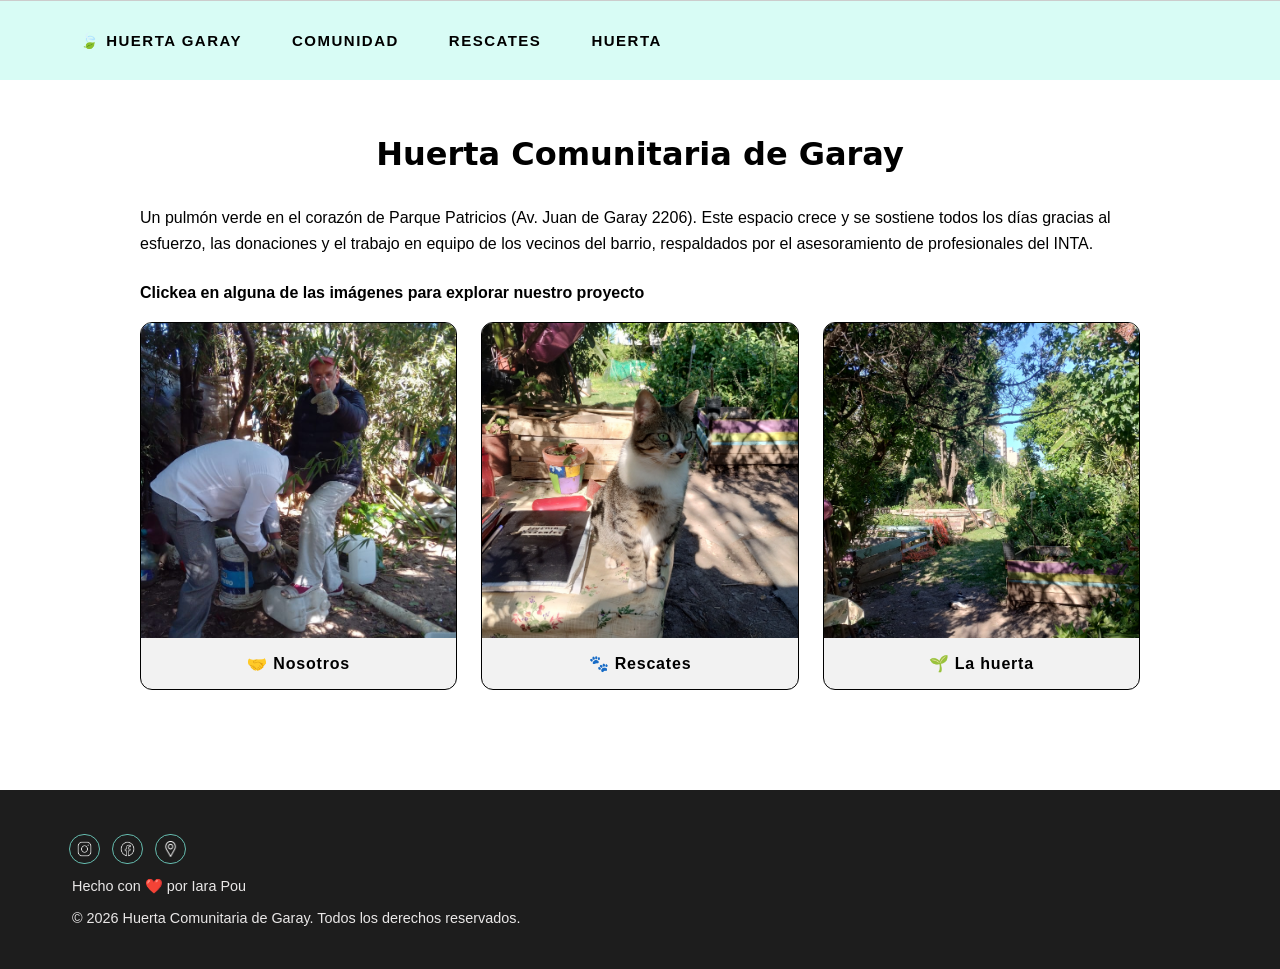
==== index.html @ 4226db48 "Mejora texto de la web" ====
<!DOCTYPE html>
<html lang="es">

<head>
    <meta charset="UTF-8">
    <meta name="viewport" content="width=device-width, initial-scale=1.0">
    <link rel="stylesheet" href="css/style.css">
    <link rel="icon" type="image/svg+xml" href="img/favicon.svg">
    <title>Huerta Comunitaria Garay</title>
</head>

<body>

    <!-- 

Nombre de la galería (cómo título, es un H1). 
Mi nombre y apellido en el footer.
Una breve presentación del tema.
Una galería de fotos previa, para que al hacer click sobre las mismas, sirva como redirección a los otros html.
Enlaces para acceder a cada elemento en un navbar superior.
Un encabezado y un pie de página.

-->
    <header>
        <nav>
            <ul>
                <li><a href="index.html"> 🍃 Huerta garay </a></li>
                <li><a href="comunidad.html">Comunidad</a></li>
                <li><a href="rescates.html">Rescates</a></li>
                <li><a href="huerta.html">Huerta</a></li>
            </ul>
        </nav>
    </header>

    <main>
        <h1>Huerta Comunitaria de Garay</h1>

        <section class="texto-explicacion">
            
            <p>Un pulmón verde en el corazón de Parque Patricios (Av. Juan de Garay 2206). Este espacio crece y se
                sostiene todos los días gracias al esfuerzo, las donaciones y el trabajo en equipo de los vecinos del
                barrio, respaldados por el asesoramiento de profesionales del INTA.</p>

            
            <strong style="margin-top: 0.5em;">Clickea en alguna de las imágenes para explorar nuestro proyecto</strong>

            <div class="galeria">
                <a href="comunidad.html">
                    <img src="img/pulgar.jpg" alt="Comunidad de la huerta" width="300">
                    <span>🤝 Nosotros</span>
                </a>
                <a href="rescates.html">
                    <img src="img/huerta-gatitos-2.jpg" alt="Rescates en la huerta" width="300">
                    <span>🐾 Rescates</span>
                </a>
                <a href="huerta.html">
                    <img src="img/canteros.jpg" alt="Vista general de la huerta" width="300">
                    <span>🌱 La huerta</span>
                </a>
            </div>

        </section>
    </main>

    <footer>
        <span>
            <a class="red-social" href="https://www.instagram.com/huerta_de_garay/" target="_blank"
                rel="noopener noreferrer"><span class="icono-red" aria-hidden="true"><img
                        src="img/icons8-instagram-50.png" alt=""></span></a>
            <a class="red-social" href="https://www.facebook.com/lahuertadegaray/" target="_blank"
                rel="noopener noreferrer"><span class="icono-red icono-facebook" aria-hidden="true"><img
                        src="img/icons8-facebook-50.png" alt=""></span></a>
            <a class="red-social" href="https://maps.app.goo.gl/JcvgZyZxgvUF232e9" target="_blank"
                rel="noopener noreferrer"><span class="icono-red" aria-hidden="true"><img
                        src="img/marcador-de-posicion.png" alt=""></span></a>
        </span>
        <p>Hecho con ❤️ por Iara Pou</p>
        <p>&copy; 2026 Huerta Comunitaria de Garay. Todos los derechos reservados.</p>
    </footer>

</body>

</html>
---- css/style.css ----
* {
    font-family: 'Helvetica', sans-serif;
    margin: 0;
    padding: 0;
}

nav {
    background-color: #d8fcf5;
    position: fixed;
    top: 0;
    left: 0;
    z-index: 1300;
    width: 100%;
    height: 80px;
    padding: 0;
    margin: 0 auto;
    box-sizing: border-box;
    border-top: 1px solid #ccc;
    display: grid;
    overflow: hidden;
}

nav ul {
    display: flex;
    align-items: center;
    list-style-type: none;
    gap: 50px;
    margin: 0;
    padding: 0 5em;
    height: 100%;
}

nav ul a {
    position: relative;
    display: inline-block;
    text-decoration: none;
    color: #000;
    font-weight: 700;
    letter-spacing: .1em;
    text-transform: uppercase;
    font-size: 15px;
    line-height: 1;
    transition: font-size 0.3s ease;
}

nav ul a:hover {
    font-size: 17px;
}

main {
    margin-block: 135px 100px;
    padding: 0 5em;
}

h1 {
    font-family: "Space Grotesk", system-ui, sans-serif;
    text-align: center;
    margin-bottom: 1em;
}

h2 {
    font-family: "Space Grotesk", system-ui, sans-serif;
    margin-top: 2em;
}

.texto-explicacion {
    width: 100%;
    max-width: 1000px;
    margin: 2em auto 0;
    line-height: 1.6;
    display: flex;
    flex-direction: column; 
    gap: 1em;
}

.foto {

    overflow: hidden;
}

.galeria {
    display: grid;
    grid-template-columns: repeat(auto-fit, minmax(220px, 1fr));
    gap: 1.5em;
    width: 100%;
    max-width: 1000px;
}

.galeria a {
    position: relative;
    display: flex;
    flex-direction: column;
    overflow: hidden;
    border-radius: 12px;
    background-color: #f2f2f2;
    color: #000;
    text-decoration: none;
    transition: transform 0.25s ease, box-shadow 0.25s ease, border-color 0.25s ease;
    border: #000 solid 1px;
}

.galeria img {
    display: block;
    width: 100%;
    aspect-ratio: 1;
    object-fit: cover;
    transition: transform 0.35s ease, filter 0.35s ease;
}

.galeria span {
    padding: 0.8em 1em;
    font-weight: 700;
    text-align: center;
    text-decoration: none;
    color: #000;
    font-weight: bold;
    letter-spacing: .05em;

}

.galeria a:hover,
.galeria a:focus-visible {
    transform: translateY(-6px);
}

.galeria-comunidad {
    display: grid;
    grid-template-columns: repeat(3, minmax(140px, 1fr));
    grid-auto-rows: minmax(140px, 220px);
    gap: 1.5em;
    width: 100%;
    max-width: 1000px;
    margin: 2em auto 0;
}

.galeria-comunidad .foto {
    display: grid;
    place-items: center;
    border-radius: 12px;
    background-color: #f2f2f2;
    color: #08756c;
    font-weight: 700;
}

.galeria-comunidad .foto:nth-child(1) {
    grid-row: span 2;
}

.galeria-comunidad .foto:nth-child(2) {
    grid-column: span 2;
}

.galeria-comunidad .foto img {
    width: 100%;
    height: 100%;
    object-fit: cover;
    border-radius: 10px;
}

.galeria-rescates {
    display: grid;
    grid-template-columns: repeat(3, minmax(140px, 1fr));
    grid-auto-rows: minmax(140px, 220px);
    gap: 1.5em;
    width: 100%;
    max-width: 1000px;
    margin: 2em auto 0;
}

.galeria-rescates .foto {
    display: grid;
    place-items: center;
    border-radius: 12px;
    background-color: #f2f2f2;
    color: #08756c;
    font-weight: 700;
}

.galeria-rescates .foto:nth-child(1) {
    grid-column: span 2;
}

.galeria-rescates .foto img {
    width: 100%;
    height: 100%;
    object-fit: cover;
    border-radius: 10px;
}

.galeria-huerta {
    display: grid;
    grid-template-columns: repeat(3, minmax(140px, 1fr));
    grid-auto-rows: minmax(140px, 220px);
    gap: 1.5em;
    width: 100%;
    max-width: 1000px;
    margin: 2em auto 0;
}

.galeria-huerta .foto {
    display: grid;
    place-items: center;
    border-radius: 12px;
    background-color: #f2f2f2;
    color: #08756c;
    font-weight: 700;
}

.galeria-huerta .foto:nth-child(2) {
    grid-row: span 2;
}

.galeria-huerta .foto img {
    width: 100%;
    height: 100%;
    object-fit: cover;
    border-radius: 10px;
}

footer {
    font-size: 0.9em;
    background-color: #1d1d1d;
    color: #e9e7e7;
    padding: 1em;
    display: flex;
    flex-direction: column;
    align-items: space-around;
    padding: 3em 5em;
    gap: 1em;
}

footer a.red-social {
    display: inline-flex;
    align-items: center;
    gap: 0.5em;
    margin: 0 0.3em;
    text-decoration: none;
    font-weight: 700;
}

footer>span {
    margin-left: -0.5em;
}

.icono-red {
    display: inline-grid;
    width: 2.2em;
    height: 2.2em;
    place-items: center;
    border: 1.5px solid #72d8c9d7;
    border-radius: 50%;
    color: #72d8c8;
    font-size: 0.9em;
    line-height: 1;
    transition: background-color 0.3s ease, border-color 0.3s ease, color 0.3s ease, transform 0.3s ease;
}

.icono-red img {
    width: 1.2em;
    height: 1.2em;
    object-fit: contain;
    transition: filter 0.3s ease;
}

footer a.red-social:hover .icono-red {
    background-color: #72d8c8;
    color: #1d1d1d;
}

footer a.red-social:hover .icono-red img {
    filter: none;
}

footer a img {
    height: 2.5em;
    filter: invert(100%);
}

footer a img:hover {
    filter: none;
}
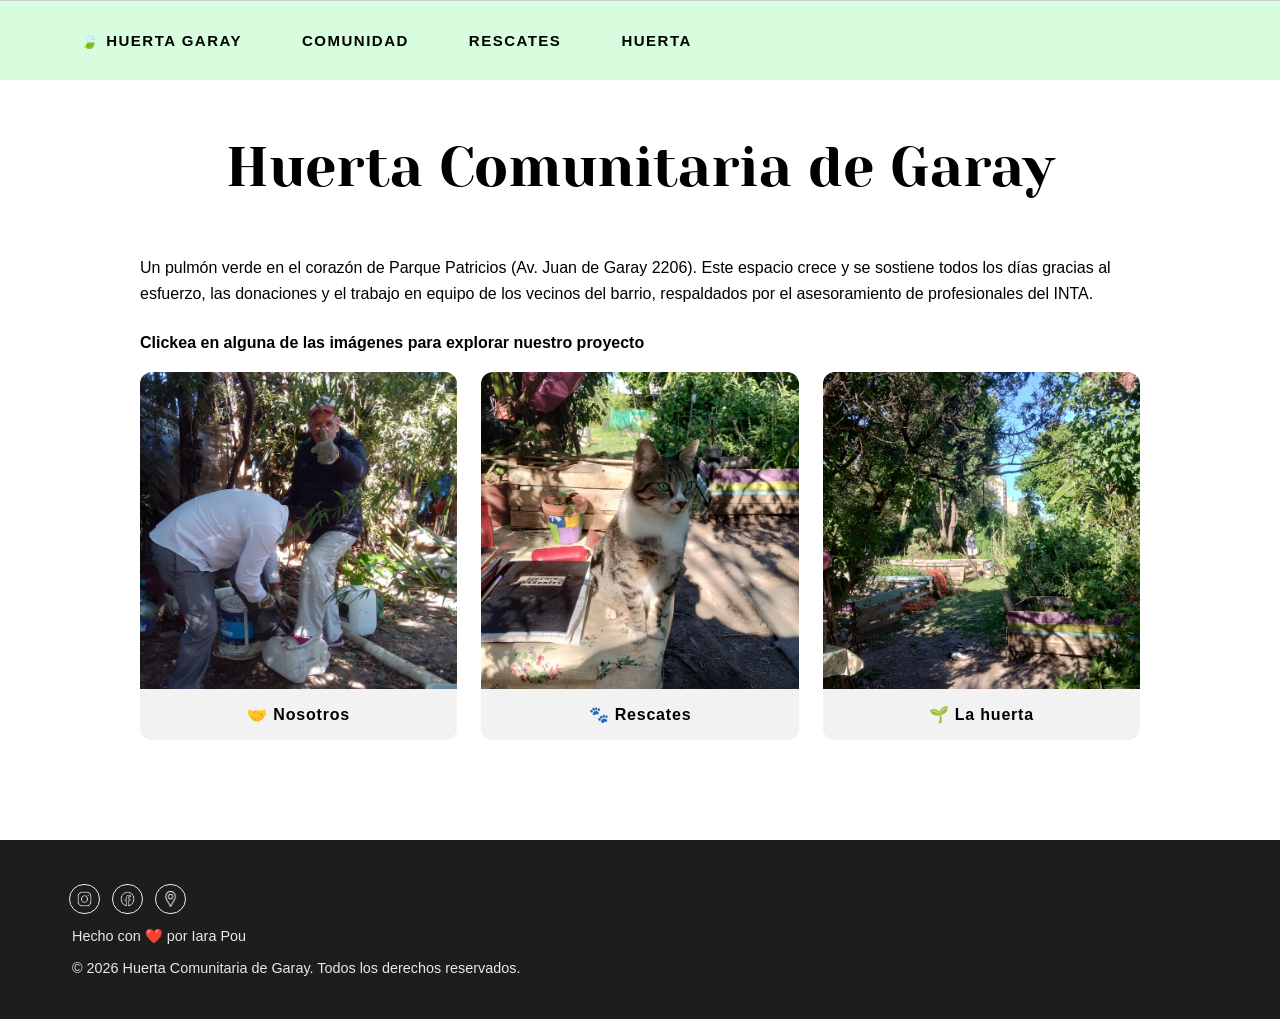
==== commit 36716ac9: "Mejora nombres y formatos" ====
--- a/index.html
+++ b/index.html
@@ -4,6 +4,13 @@
 <head>
     <meta charset="UTF-8">
     <meta name="viewport" content="width=device-width, initial-scale=1.0">
+
+    <!-- Google font -->
+    <link rel="preconnect" href="https://fonts.googleapis.com">
+    <link rel="preconnect" href="https://fonts.gstatic.com" crossorigin>
+    <link href="https://fonts.googleapis.com/css2?family=Yeseva+One&display=swap" rel="stylesheet">
+    <!--  -->
+
     <link rel="stylesheet" href="css/style.css">
     <link rel="icon" type="image/svg+xml" href="img/favicon.svg">
     <title>Huerta Comunitaria Garay</title>
@@ -24,7 +31,7 @@
     <header>
         <nav>
             <ul>
-                <li><a href="index.html"> 🍃 Huerta garay </a></li>
+                <li><a href="index.html" id="home-nav"> 🍃 Huerta garay </a></li>
                 <li><a href="comunidad.html">Comunidad</a></li>
                 <li><a href="rescates.html">Rescates</a></li>
                 <li><a href="huerta.html">Huerta</a></li>
@@ -33,15 +40,15 @@
     </header>
 
     <main>
-        <h1>Huerta Comunitaria de Garay</h1>
+        <h1 class="titulo-principal"> Huerta Comunitaria de Garay</h1>
 
         <section class="texto-explicacion">
-            
+
             <p>Un pulmón verde en el corazón de Parque Patricios (Av. Juan de Garay 2206). Este espacio crece y se
                 sostiene todos los días gracias al esfuerzo, las donaciones y el trabajo en equipo de los vecinos del
                 barrio, respaldados por el asesoramiento de profesionales del INTA.</p>
 
-            
+
             <strong style="margin-top: 0.5em;">Clickea en alguna de las imágenes para explorar nuestro proyecto</strong>
 
             <div class="galeria">
@@ -66,13 +73,13 @@
         <span>
             <a class="red-social" href="https://www.instagram.com/huerta_de_garay/" target="_blank"
                 rel="noopener noreferrer"><span class="icono-red" aria-hidden="true"><img
-                        src="img/icons8-instagram-50.png" alt=""></span></a>
+                        src="img/iconos/icono-instagram.png" alt=""></span></a>
             <a class="red-social" href="https://www.facebook.com/lahuertadegaray/" target="_blank"
                 rel="noopener noreferrer"><span class="icono-red icono-facebook" aria-hidden="true"><img
-                        src="img/icons8-facebook-50.png" alt=""></span></a>
+                        src="img/iconos/icono-facebook.png" alt=""></span></a>
             <a class="red-social" href="https://maps.app.goo.gl/JcvgZyZxgvUF232e9" target="_blank"
                 rel="noopener noreferrer"><span class="icono-red" aria-hidden="true"><img
-                        src="img/marcador-de-posicion.png" alt=""></span></a>
+                        src="img/iconos/icono-maps.png" alt=""></span></a>
         </span>
         <p>Hecho con ❤️ por Iara Pou</p>
         <p>&copy; 2026 Huerta Comunitaria de Garay. Todos los derechos reservados.</p>
--- a/css/style.css
+++ b/css/style.css
@@ -1,11 +1,11 @@
 * {
-    font-family: 'Helvetica', sans-serif;
+    font-family: 'Roboto', sans-serif;
     margin: 0;
     padding: 0;
 }
 
 nav {
-    background-color: #d8fcf5;
+    background-color: #d8fcde;
     position: fixed;
     top: 0;
     left: 0;
@@ -24,7 +24,7 @@
     display: flex;
     align-items: center;
     list-style-type: none;
-    gap: 50px;
+    gap: 60px;
     margin: 0;
     padding: 0 5em;
     height: 100%;
@@ -53,9 +53,16 @@
 }
 
 h1 {
-    font-family: "Space Grotesk", system-ui, sans-serif;
+    font-family: "Yeseva One", serif;
+    font-weight: bold;
     text-align: center;
     margin-bottom: 1em;
+    font-size: 2.5em;
+    font-weight: 500;
+}
+
+.titulo-principal {
+    font-size: 3.5em;
 }
 
 h2 {
@@ -69,7 +76,7 @@
     margin: 2em auto 0;
     line-height: 1.6;
     display: flex;
-    flex-direction: column; 
+    flex-direction: column;
     gap: 1em;
 }
 
@@ -96,7 +103,6 @@
     color: #000;
     text-decoration: none;
     transition: transform 0.25s ease, box-shadow 0.25s ease, border-color 0.25s ease;
-    border: #000 solid 1px;
 }
 
 .galeria img {
@@ -180,6 +186,10 @@
     grid-column: span 2;
 }
 
+.galeria-rescates .foto:nth-child(2) {
+    grid-row: span 2;
+}
+
 .galeria-rescates .foto img {
     width: 100%;
     height: 100%;
@@ -202,7 +212,6 @@
     place-items: center;
     border-radius: 12px;
     background-color: #f2f2f2;
-    color: #08756c;
     font-weight: 700;
 }
 
@@ -221,7 +230,6 @@
     font-size: 0.9em;
     background-color: #1d1d1d;
     color: #e9e7e7;
-    padding: 1em;
     display: flex;
     flex-direction: column;
     align-items: space-around;
@@ -247,9 +255,8 @@
     width: 2.2em;
     height: 2.2em;
     place-items: center;
-    border: 1.5px solid #72d8c9d7;
+    border: 1.5px solid #d8fcde;
     border-radius: 50%;
-    color: #72d8c8;
     font-size: 0.9em;
     line-height: 1;
     transition: background-color 0.3s ease, border-color 0.3s ease, color 0.3s ease, transform 0.3s ease;
@@ -263,7 +270,7 @@
 }
 
 footer a.red-social:hover .icono-red {
-    background-color: #72d8c8;
+    background-color: #8aff9ddb;
     color: #1d1d1d;
 }
 
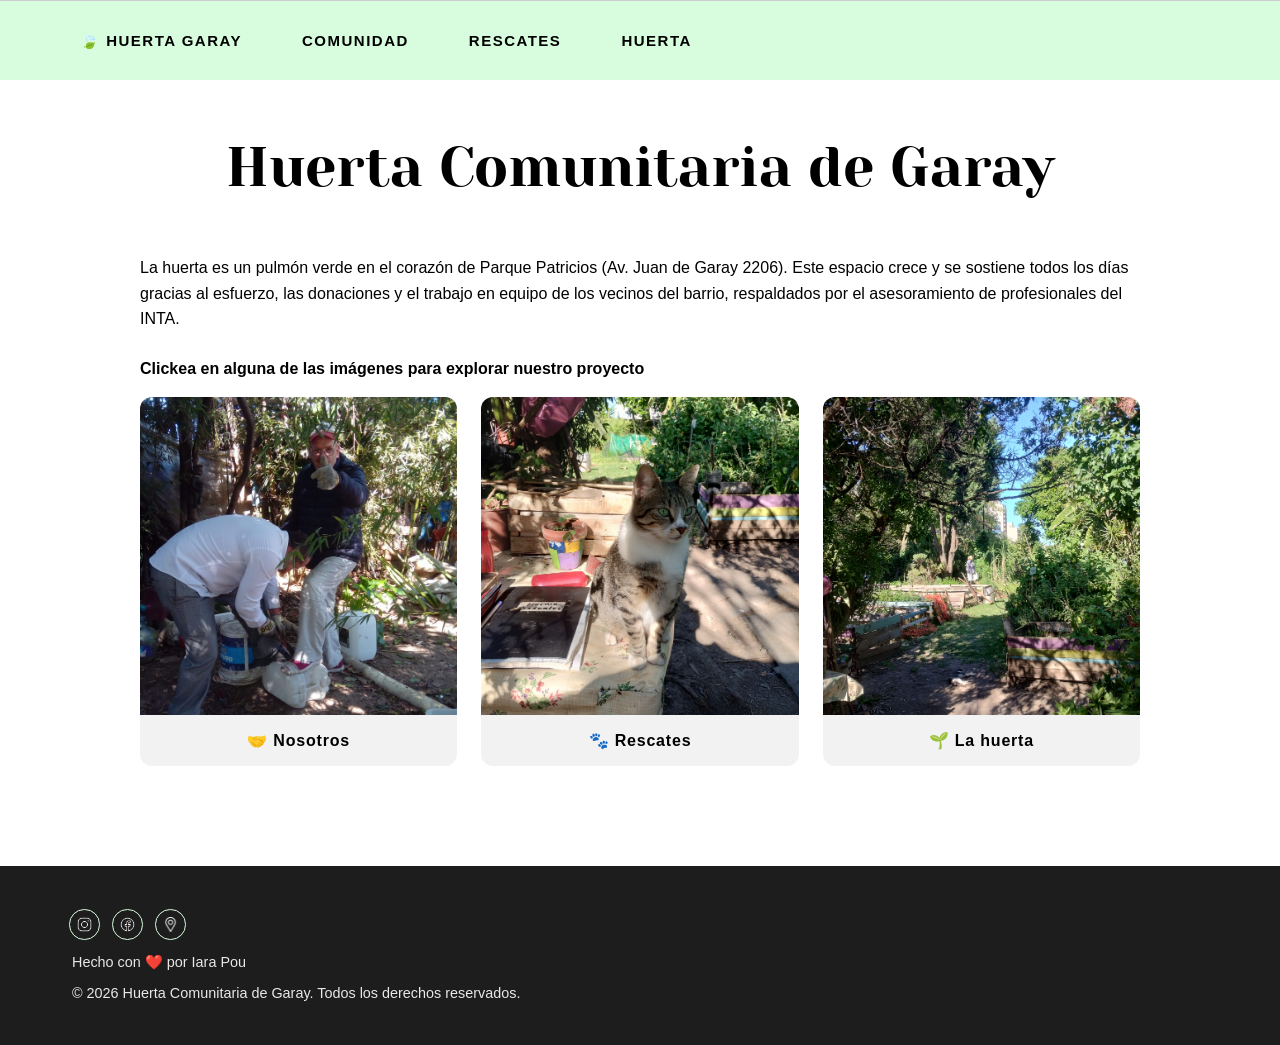
==== commit 94110be1: "Completa read me" ====
--- a/index.html
+++ b/index.html
@@ -12,22 +12,13 @@
     <!--  -->
 
     <link rel="stylesheet" href="css/style.css">
-    <link rel="icon" type="image/svg+xml" href="img/favicon.svg">
+    <link rel="stylesheet" href="css/index.css">
+    <link rel="icon" type="image/svg+xml" href="./favicon.svg">
+    <link rel="shortcut icon" href="./favicon.svg" type="image/svg+xml">
     <title>Huerta Comunitaria Garay</title>
 </head>
 
 <body>
-
-    <!-- 
-
-Nombre de la galería (cómo título, es un H1). 
-Mi nombre y apellido en el footer.
-Una breve presentación del tema.
-Una galería de fotos previa, para que al hacer click sobre las mismas, sirva como redirección a los otros html.
-Enlaces para acceder a cada elemento en un navbar superior.
-Un encabezado y un pie de página.
-
--->
     <header>
         <nav>
             <ul>
@@ -44,16 +35,15 @@
 
         <section class="texto-explicacion">
 
-            <p>Un pulmón verde en el corazón de Parque Patricios (Av. Juan de Garay 2206). Este espacio crece y se
-                sostiene todos los días gracias al esfuerzo, las donaciones y el trabajo en equipo de los vecinos del
-                barrio, respaldados por el asesoramiento de profesionales del INTA.</p>
-
+            <p>La huerta es un pulmón verde en el corazón de Parque Patricios (Av. Juan de Garay 2206). Este espacio
+                crece y se sostiene todos los días gracias al esfuerzo, las donaciones y el trabajo en equipo de los
+                vecinos del barrio, respaldados por el asesoramiento de profesionales del INTA.</p>
 
             <strong style="margin-top: 0.5em;">Clickea en alguna de las imágenes para explorar nuestro proyecto</strong>
 
-            <div class="galeria">
+            <article class="card">
                 <a href="comunidad.html">
-                    <img src="img/pulgar.jpg" alt="Comunidad de la huerta" width="300">
+                    <img src="img/voluntarios.jpg" alt="Comunidad de la huerta" width="300">
                     <span>🤝 Nosotros</span>
                 </a>
                 <a href="rescates.html">
@@ -64,8 +54,7 @@
                     <img src="img/canteros.jpg" alt="Vista general de la huerta" width="300">
                     <span>🌱 La huerta</span>
                 </a>
-            </div>
-
+            </article>
         </section>
     </main>
 
@@ -83,6 +72,7 @@
         </span>
         <p>Hecho con ❤️ por Iara Pou</p>
         <p>&copy; 2026 Huerta Comunitaria de Garay. Todos los derechos reservados.</p>
+        
     </footer>
 
 </body>
--- a/css/style.css
+++ b/css/style.css
@@ -1,3 +1,5 @@
+/* Estilos generales */
+
 * {
     font-family: 'Roboto', sans-serif;
     margin: 0;
@@ -61,169 +63,9 @@
     font-weight: 500;
 }
 
-.titulo-principal {
-    font-size: 3.5em;
-}
-
 h2 {
     font-family: "Space Grotesk", system-ui, sans-serif;
     margin-top: 2em;
-}
-
-.texto-explicacion {
-    width: 100%;
-    max-width: 1000px;
-    margin: 2em auto 0;
-    line-height: 1.6;
-    display: flex;
-    flex-direction: column;
-    gap: 1em;
-}
-
-.foto {
-
-    overflow: hidden;
-}
-
-.galeria {
-    display: grid;
-    grid-template-columns: repeat(auto-fit, minmax(220px, 1fr));
-    gap: 1.5em;
-    width: 100%;
-    max-width: 1000px;
-}
-
-.galeria a {
-    position: relative;
-    display: flex;
-    flex-direction: column;
-    overflow: hidden;
-    border-radius: 12px;
-    background-color: #f2f2f2;
-    color: #000;
-    text-decoration: none;
-    transition: transform 0.25s ease, box-shadow 0.25s ease, border-color 0.25s ease;
-}
-
-.galeria img {
-    display: block;
-    width: 100%;
-    aspect-ratio: 1;
-    object-fit: cover;
-    transition: transform 0.35s ease, filter 0.35s ease;
-}
-
-.galeria span {
-    padding: 0.8em 1em;
-    font-weight: 700;
-    text-align: center;
-    text-decoration: none;
-    color: #000;
-    font-weight: bold;
-    letter-spacing: .05em;
-
-}
-
-.galeria a:hover,
-.galeria a:focus-visible {
-    transform: translateY(-6px);
-}
-
-.galeria-comunidad {
-    display: grid;
-    grid-template-columns: repeat(3, minmax(140px, 1fr));
-    grid-auto-rows: minmax(140px, 220px);
-    gap: 1.5em;
-    width: 100%;
-    max-width: 1000px;
-    margin: 2em auto 0;
-}
-
-.galeria-comunidad .foto {
-    display: grid;
-    place-items: center;
-    border-radius: 12px;
-    background-color: #f2f2f2;
-    color: #08756c;
-    font-weight: 700;
-}
-
-.galeria-comunidad .foto:nth-child(1) {
-    grid-row: span 2;
-}
-
-.galeria-comunidad .foto:nth-child(2) {
-    grid-column: span 2;
-}
-
-.galeria-comunidad .foto img {
-    width: 100%;
-    height: 100%;
-    object-fit: cover;
-    border-radius: 10px;
-}
-
-.galeria-rescates {
-    display: grid;
-    grid-template-columns: repeat(3, minmax(140px, 1fr));
-    grid-auto-rows: minmax(140px, 220px);
-    gap: 1.5em;
-    width: 100%;
-    max-width: 1000px;
-    margin: 2em auto 0;
-}
-
-.galeria-rescates .foto {
-    display: grid;
-    place-items: center;
-    border-radius: 12px;
-    background-color: #f2f2f2;
-    color: #08756c;
-    font-weight: 700;
-}
-
-.galeria-rescates .foto:nth-child(1) {
-    grid-column: span 2;
-}
-
-.galeria-rescates .foto:nth-child(2) {
-    grid-row: span 2;
-}
-
-.galeria-rescates .foto img {
-    width: 100%;
-    height: 100%;
-    object-fit: cover;
-    border-radius: 10px;
-}
-
-.galeria-huerta {
-    display: grid;
-    grid-template-columns: repeat(3, minmax(140px, 1fr));
-    grid-auto-rows: minmax(140px, 220px);
-    gap: 1.5em;
-    width: 100%;
-    max-width: 1000px;
-    margin: 2em auto 0;
-}
-
-.galeria-huerta .foto {
-    display: grid;
-    place-items: center;
-    border-radius: 12px;
-    background-color: #f2f2f2;
-    font-weight: 700;
-}
-
-.galeria-huerta .foto:nth-child(2) {
-    grid-row: span 2;
-}
-
-.galeria-huerta .foto img {
-    width: 100%;
-    height: 100%;
-    object-fit: cover;
-    border-radius: 10px;
 }
 
 footer {
@@ -285,4 +127,21 @@
 
 footer a img:hover {
     filter: none;
+}
+
+
+/* Estilos compartidos */
+
+.texto-explicacion {
+    width: 100%;
+    max-width: 1000px;
+    margin: 2em auto 0;
+    line-height: 1.6;
+    display: flex;
+    flex-direction: column;
+    gap: 1em;
+}
+
+.foto {
+    overflow: hidden;
 }
--- a/css/index.css
+++ b/css/index.css
@@ -0,0 +1,47 @@
+/* Estilos exclusivos de la página principal */
+
+.titulo-principal {
+    font-size: 3.5em;
+}
+
+.card {
+    display: grid;
+    grid-template-columns: repeat(auto-fit, minmax(220px, 1fr));
+    gap: 1.5em;
+    width: 100%;
+    max-width: 1000px;
+}
+
+.card a {
+    position: relative;
+    display: flex;
+    flex-direction: column;
+    overflow: hidden;
+    border-radius: 12px;
+    background-color: #f2f2f2;
+    color: #000;
+    text-decoration: none;
+    transition: transform 0.25s ease, box-shadow 0.25s ease, border-color 0.25s ease;
+}
+
+.card img {
+    display: block;
+    width: 100%;
+    aspect-ratio: 1;
+    object-fit: cover;
+    transition: transform 0.35s ease, filter 0.35s ease;
+}
+
+.card span {
+    padding: 0.8em 1em;
+    font-weight: 700;
+    text-align: center;
+    text-decoration: none;
+    color: #000;
+    letter-spacing: .05em;
+}
+
+.card a:hover,
+.card a:focus-visible {
+    transform: translateY(-6px);
+}
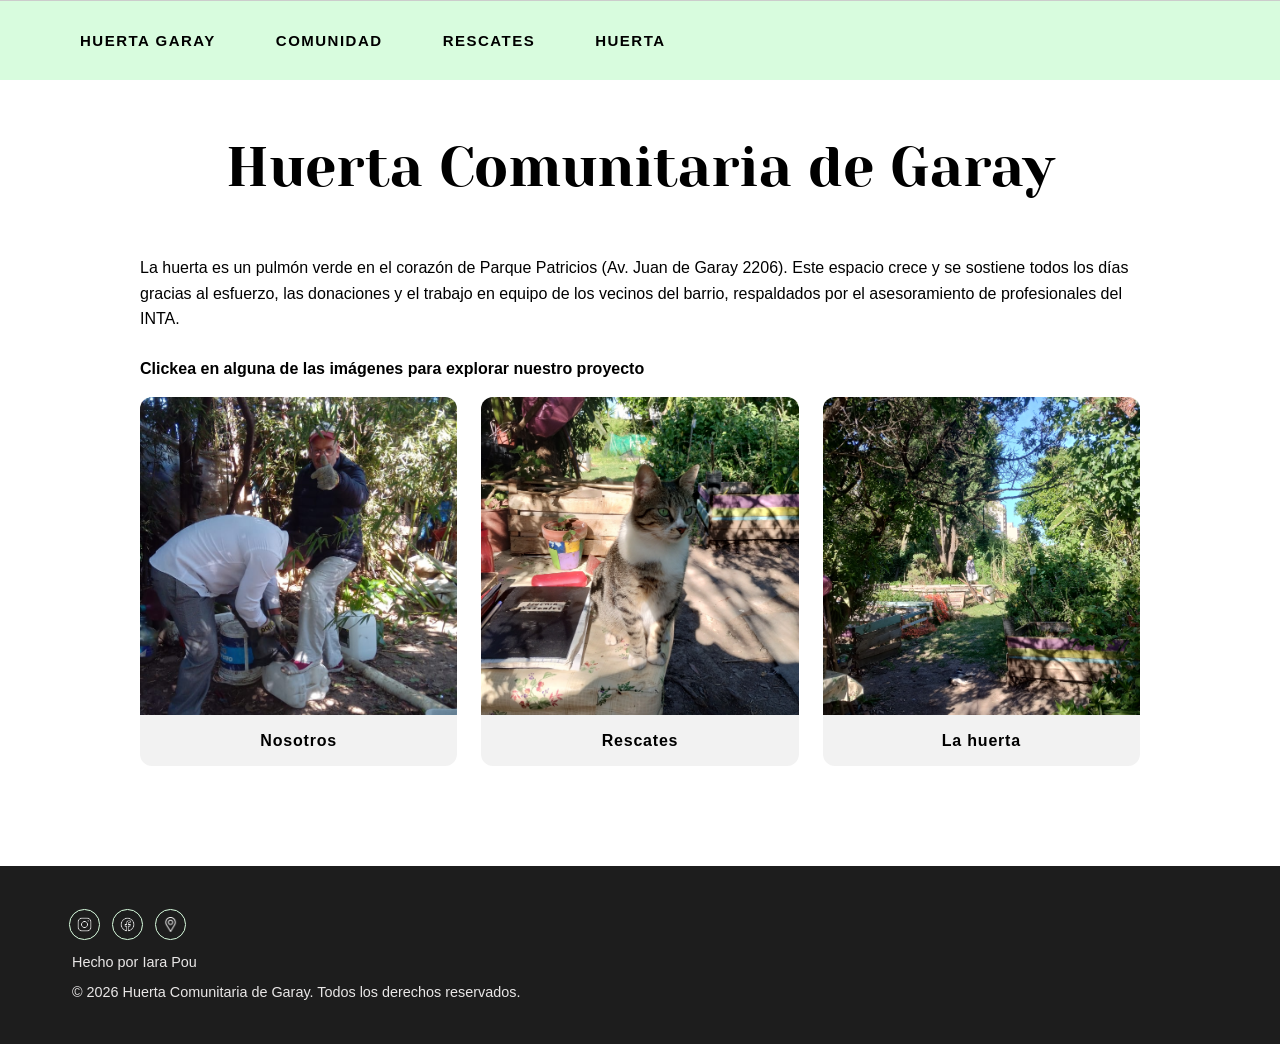
==== commit 97cdc04a: "Elimino emojis" ====
--- a/index.html
+++ b/index.html
@@ -22,7 +22,7 @@
     <header>
         <nav>
             <ul>
-                <li><a href="index.html" id="home-nav"> 🍃 Huerta garay </a></li>
+                <li><a href="index.html" id="home-nav">Huerta garay </a></li>
                 <li><a href="comunidad.html">Comunidad</a></li>
                 <li><a href="rescates.html">Rescates</a></li>
                 <li><a href="huerta.html">Huerta</a></li>
@@ -44,15 +44,15 @@
             <article class="card">
                 <a href="comunidad.html">
                     <img src="img/voluntarios.jpg" alt="Comunidad de la huerta" width="300">
-                    <span>🤝 Nosotros</span>
+                    <span>Nosotros</span>
                 </a>
                 <a href="rescates.html">
                     <img src="img/huerta-gatitos-2.jpg" alt="Rescates en la huerta" width="300">
-                    <span>🐾 Rescates</span>
+                    <span>Rescates</span>
                 </a>
                 <a href="huerta.html">
                     <img src="img/canteros.jpg" alt="Vista general de la huerta" width="300">
-                    <span>🌱 La huerta</span>
+                    <span>La huerta</span>
                 </a>
             </article>
         </section>
@@ -70,9 +70,9 @@
                 rel="noopener noreferrer"><span class="icono-red" aria-hidden="true"><img
                         src="img/iconos/icono-maps.png" alt=""></span></a>
         </span>
-        <p>Hecho con ❤️ por Iara Pou</p>
+        <p>Hecho por Iara Pou</p>
         <p>&copy; 2026 Huerta Comunitaria de Garay. Todos los derechos reservados.</p>
-        
+
     </footer>
 
 </body>
--- a/css/style.css
+++ b/css/style.css
@@ -144,4 +144,47 @@
 
 .foto {
     overflow: hidden;
+}
+
+
+.galeria {
+    display: grid;
+    grid-template-columns: repeat(3, minmax(150px, 1fr));
+    grid-auto-rows: minmax(140px, 220px);
+    gap: 1.5em;
+    width: 100%;
+    max-width: 1000px;
+    margin: 2em auto 0;
+}
+
+.galeria .foto {
+    border-radius: 12px;
+    background-color: #f2f2f2;
+    font-weight: 700;
+}
+
+.galeria .foto img {
+    width: 100%;
+    height: 75%;
+    object-fit: cover;
+    border-radius: 10px 10px 0 0;
+}
+
+.foto-alta {
+    grid-row: span 2;
+}
+
+.foto-alta img {
+    height: 80% !important;
+}
+
+.foto-ancha {
+    grid-column: span 2;
+}
+
+.galeria .foto p {
+    margin: 0.5em 1em;
+    font-size: 0.85em;
+    font-weight: 400;
+    text-align: center;
 }
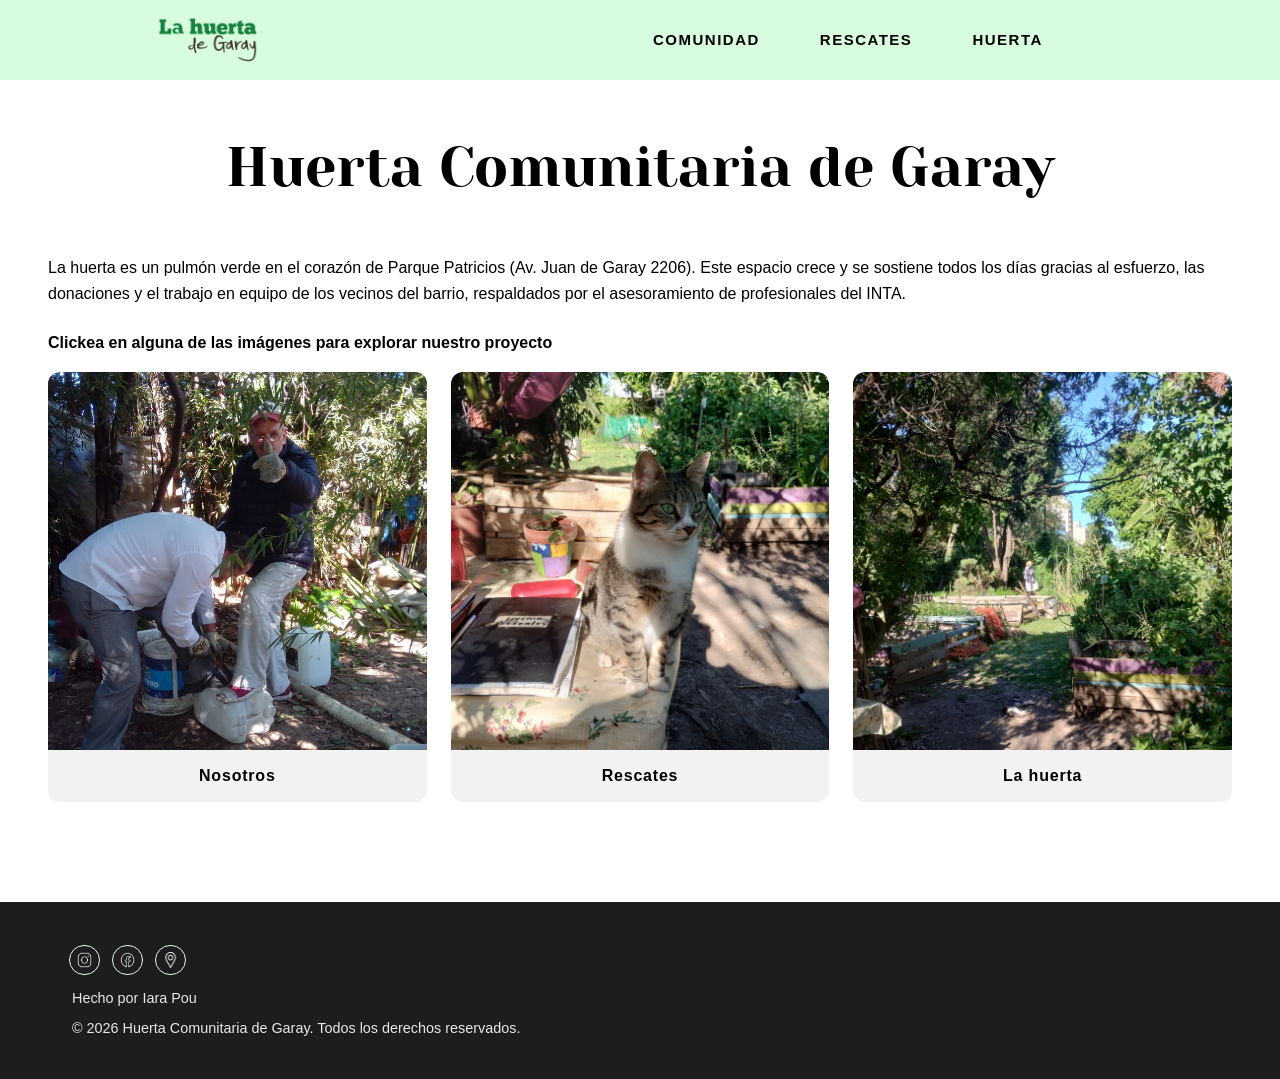
==== commit 4ed97014: "Mejora Navbar" ====
--- a/index.html
+++ b/index.html
@@ -21,12 +21,17 @@
 <body>
     <header>
         <nav>
+
+            <a href="index.html" id="home-nav">
+                <img src="img/logo.png" alt="Logo Huerta Comunitaria" style="height:3em;">
+            </a>
+
             <ul>
-                <li><a href="index.html" id="home-nav">Huerta garay </a></li>
                 <li><a href="comunidad.html">Comunidad</a></li>
                 <li><a href="rescates.html">Rescates</a></li>
                 <li><a href="huerta.html">Huerta</a></li>
             </ul>
+
         </nav>
     </header>
 
--- a/css/style.css
+++ b/css/style.css
@@ -1,190 +1,192 @@
 /* Estilos generales */
 
 * {
-    font-family: 'Roboto', sans-serif;
-    margin: 0;
-    padding: 0;
+  font-family: "Roboto", sans-serif;
+  margin: 0;
+  padding: 0;
 }
 
 nav {
-    background-color: #d8fcde;
-    position: fixed;
-    top: 0;
-    left: 0;
-    z-index: 1300;
-    width: 100%;
-    height: 80px;
-    padding: 0;
-    margin: 0 auto;
-    box-sizing: border-box;
-    border-top: 1px solid #ccc;
-    display: grid;
-    overflow: hidden;
+  background-color: #d8fcde;
+  position: fixed;
+  top: 0;
+  left: 0;
+  z-index: 1300;
+  width: 100%;
+  height: 80px;
+  margin: 0 auto;
+  box-sizing: border-box;
+  overflow: hidden;
+  display: flex;
+  justify-content: space-around;
+  align-items: center;
 }
 
 nav ul {
-    display: flex;
-    align-items: center;
-    list-style-type: none;
-    gap: 60px;
-    margin: 0;
-    padding: 0 5em;
-    height: 100%;
+  display: flex;
+  align-items: center;
+  list-style-type: none;
+  gap: 60px;
+  margin: 0;
+  padding: 0 5em;
+  height: 100%;
 }
 
-nav ul a {
-    position: relative;
-    display: inline-block;
-    text-decoration: none;
-    color: #000;
-    font-weight: 700;
-    letter-spacing: .1em;
-    text-transform: uppercase;
-    font-size: 15px;
-    line-height: 1;
-    transition: font-size 0.3s ease;
+nav a {
+  position: relative;
+  display: inline-block;
+  text-decoration: none;
+  color: #000;
+  font-weight: 700;
+  letter-spacing: 0.1em;
+  text-transform: uppercase;
+  font-size: 15px;
+  line-height: 1;
+  transition: font-size 0.3s ease;
 }
 
-nav ul a:hover {
-    font-size: 17px;
+nav a:hover {
+  font-size: 15.5px;
 }
 
 main {
-    margin-block: 135px 100px;
-    padding: 0 5em;
+  margin-block: 135px 100px;
+  padding: 0 3em;
 }
 
 h1 {
-    font-family: "Yeseva One", serif;
-    font-weight: bold;
-    text-align: center;
-    margin-bottom: 1em;
-    font-size: 2.5em;
-    font-weight: 500;
+  font-family: "Yeseva One", serif;
+  font-weight: bold;
+  text-align: center;
+  margin-bottom: 1em;
+  font-size: 2.5em;
+  font-weight: 500;
 }
 
 h2 {
-    font-family: "Space Grotesk", system-ui, sans-serif;
-    margin-top: 2em;
+  font-family: "Space Grotesk", system-ui, sans-serif;
+  margin-top: 2em;
 }
 
 footer {
-    font-size: 0.9em;
-    background-color: #1d1d1d;
-    color: #e9e7e7;
-    display: flex;
-    flex-direction: column;
-    align-items: space-around;
-    padding: 3em 5em;
-    gap: 1em;
+  font-size: 0.9em;
+  background-color: #1d1d1d;
+  color: #e9e7e7;
+  display: flex;
+  flex-direction: column;
+  align-items: space-around;
+  padding: 3em 5em;
+  gap: 1em;
 }
 
 footer a.red-social {
-    display: inline-flex;
-    align-items: center;
-    gap: 0.5em;
-    margin: 0 0.3em;
-    text-decoration: none;
-    font-weight: 700;
+  display: inline-flex;
+  align-items: center;
+  gap: 0.5em;
+  margin: 0 0.3em;
+  text-decoration: none;
+  font-weight: 700;
 }
 
-footer>span {
-    margin-left: -0.5em;
+footer > span {
+  margin-left: -0.5em;
 }
 
 .icono-red {
-    display: inline-grid;
-    width: 2.2em;
-    height: 2.2em;
-    place-items: center;
-    border: 1.5px solid #d8fcde;
-    border-radius: 50%;
-    font-size: 0.9em;
-    line-height: 1;
-    transition: background-color 0.3s ease, border-color 0.3s ease, color 0.3s ease, transform 0.3s ease;
+  display: inline-grid;
+  width: 2.2em;
+  height: 2.2em;
+  place-items: center;
+  border: 1.5px solid #d8fcde;
+  border-radius: 50%;
+  font-size: 0.9em;
+  line-height: 1;
+  transition:
+    background-color 0.3s ease,
+    border-color 0.3s ease,
+    color 0.3s ease,
+    transform 0.3s ease;
 }
 
 .icono-red img {
-    width: 1.2em;
-    height: 1.2em;
-    object-fit: contain;
-    transition: filter 0.3s ease;
+  width: 1.2em;
+  height: 1.2em;
+  object-fit: contain;
+  transition: filter 0.3s ease;
 }
 
 footer a.red-social:hover .icono-red {
-    background-color: #8aff9ddb;
-    color: #1d1d1d;
+  background-color: #8aff9ddb;
+  color: #1d1d1d;
 }
 
 footer a.red-social:hover .icono-red img {
-    filter: none;
+  filter: none;
 }
 
 footer a img {
-    height: 2.5em;
-    filter: invert(100%);
+  height: 2.5em;
+  filter: invert(100%);
 }
 
 footer a img:hover {
-    filter: none;
+  filter: none;
 }
-
 
 /* Estilos compartidos */
 
 .texto-explicacion {
-    width: 100%;
-    max-width: 1000px;
-    margin: 2em auto 0;
-    line-height: 1.6;
-    display: flex;
-    flex-direction: column;
-    gap: 1em;
+  margin: 2em auto 0;
+  line-height: 1.6;
+  display: flex;
+  flex-direction: column;
+  gap: 1em;
 }
 
 .foto {
-    overflow: hidden;
+  overflow: hidden;
 }
 
-
 .galeria {
-    display: grid;
-    grid-template-columns: repeat(3, minmax(150px, 1fr));
-    grid-auto-rows: minmax(140px, 220px);
-    gap: 1.5em;
-    width: 100%;
-    max-width: 1000px;
-    margin: 2em auto 0;
+  display: grid;
+  grid-template-columns: repeat(3, minmax(150px, 1fr));
+  grid-auto-rows: minmax(140px, 300px);
+  gap: 1.5em;
+  width: 100%;
+  margin: 2em auto 0;
 }
 
 .galeria .foto {
-    border-radius: 12px;
-    background-color: #f2f2f2;
-    font-weight: 700;
+  border-radius: 12px;
+  background-color: #f2f2f2;
+  font-weight: 700;
+  display: flex;
+  flex-direction: column;
+  justify-content: space-between;
+  padding-bottom: 1em;
 }
 
 .galeria .foto img {
-    width: 100%;
-    height: 75%;
-    object-fit: cover;
-    border-radius: 10px 10px 0 0;
+  width: 100%;
+  height: 80%;
+  object-fit: cover;
+  border-radius: 10px 10px 0 0;
 }
 
 .foto-alta {
-    grid-row: span 2;
+  grid-row: span 2;
 }
 
 .foto-alta img {
-    height: 80% !important;
+  height: 85% !important;
 }
 
 .foto-ancha {
-    grid-column: span 2;
+  grid-column: span 2;
 }
 
 .galeria .foto p {
-    margin: 0.5em 1em;
-    font-size: 0.85em;
-    font-weight: 400;
-    text-align: center;
-}+  margin: 0.5em 1em;
+  font-size: 0.85em;
+  font-weight: 400;
+}
--- a/css/index.css
+++ b/css/index.css
@@ -1,47 +1,50 @@
 /* Estilos exclusivos de la página principal */
 
 .titulo-principal {
-    font-size: 3.5em;
+  font-size: 3.5em;
 }
 
 .card {
-    display: grid;
-    grid-template-columns: repeat(auto-fit, minmax(220px, 1fr));
-    gap: 1.5em;
-    width: 100%;
-    max-width: 1000px;
+  display: grid;
+  grid-template-columns: repeat(auto-fit, minmax(220px, 1fr));
+  gap: 1.5em;
 }
 
 .card a {
-    position: relative;
-    display: flex;
-    flex-direction: column;
-    overflow: hidden;
-    border-radius: 12px;
-    background-color: #f2f2f2;
-    color: #000;
-    text-decoration: none;
-    transition: transform 0.25s ease, box-shadow 0.25s ease, border-color 0.25s ease;
+  position: relative;
+  display: flex;
+  flex-direction: column;
+  overflow: hidden;
+  border-radius: 12px;
+  background-color: #f2f2f2;
+  color: #000;
+  text-decoration: none;
+  transition:
+    transform 0.25s ease,
+    box-shadow 0.25s ease,
+    border-color 0.25s ease;
 }
 
 .card img {
-    display: block;
-    width: 100%;
-    aspect-ratio: 1;
-    object-fit: cover;
-    transition: transform 0.35s ease, filter 0.35s ease;
+  display: block;
+  width: 100%;
+  aspect-ratio: 1;
+  object-fit: cover;
+  transition:
+    transform 0.35s ease,
+    filter 0.35s ease;
 }
 
 .card span {
-    padding: 0.8em 1em;
-    font-weight: 700;
-    text-align: center;
-    text-decoration: none;
-    color: #000;
-    letter-spacing: .05em;
+  padding: 0.8em 1em;
+  font-weight: 700;
+  text-align: center;
+  text-decoration: none;
+  color: #000;
+  letter-spacing: 0.05em;
 }
 
 .card a:hover,
 .card a:focus-visible {
-    transform: translateY(-6px);
+  transform: translateY(-6px);
 }
